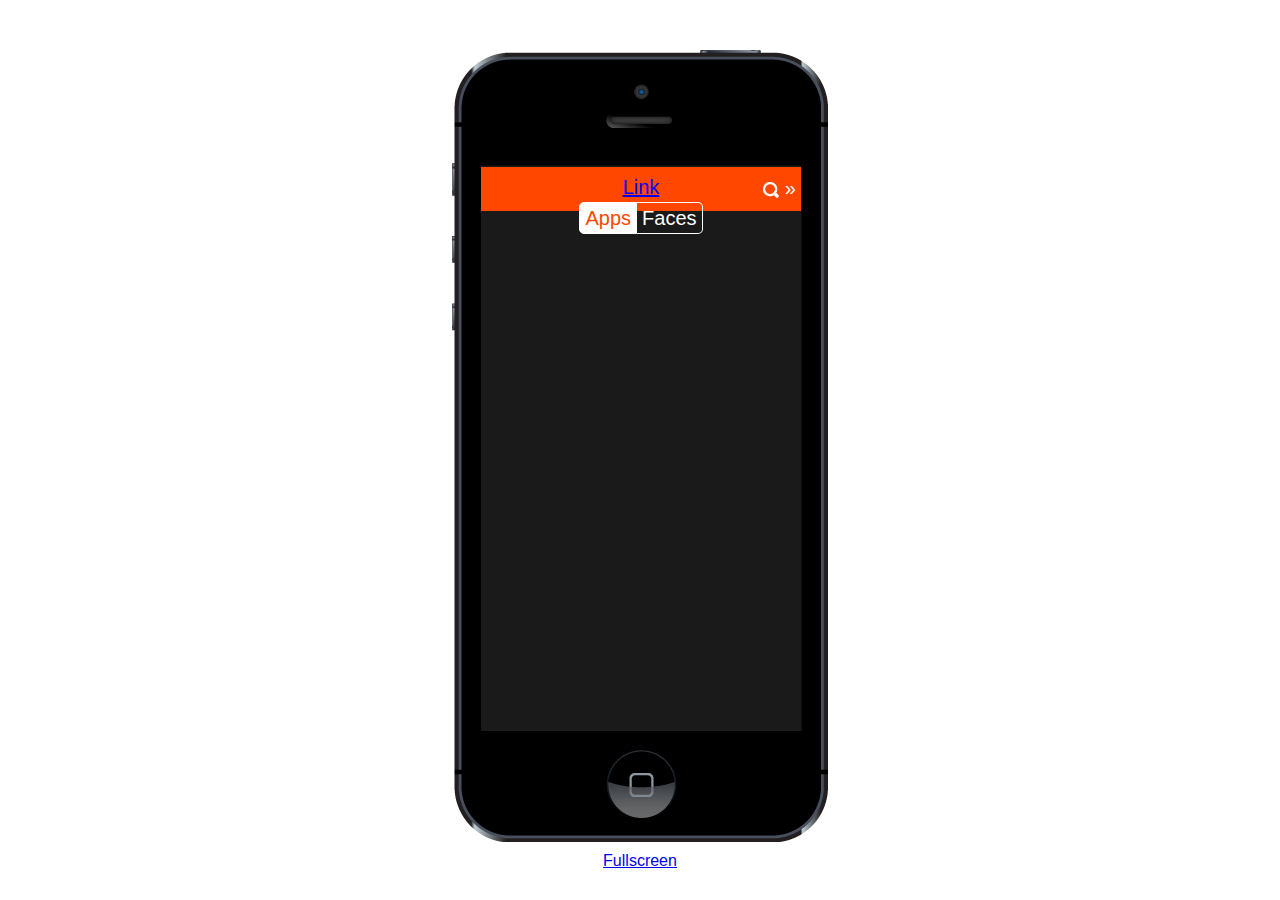
==== index.html @ 34b3b3ff "Broken initial commit" ====
<!DOCTYPE html>
<html>
<head>
<script type="text/javascript" src="http://ajax.googleapis.com/ajax/libs/jquery/1.8.0/jquery.min.js"></script>
<script type="text/javascript" src="faux_pas.js"></script>
<link rel="stylesheet" type="text/css" href="style.css">
<title>Pebble App Store</title>
</head>
<body>
<div class="iphone-frame">
<div class="iphone-header"><div class="header-link"><a href="#" target="_blank">Link</a></div><div class="header-area"><div class="apps active">Apps</div><div class="faces">Faces</div></div><div class="header-search"><img src="img/search.png" class="search-icon"/> &raquo;</div></div>
<iframe src="store_boot.html?access_token=0#/"></iframe>
</div>
<div class="footer"><a href="fullscreen.html">Fullscreen</a></div>
<script>
		  (function(i,s,o,g,r,a,m){i['GoogleAnalyticsObject']=r;i[r]=i[r]||function(){
		  (i[r].q=i[r].q||[]).push(arguments)},i[r].l=1*new Date();a=s.createElement(o),
		  m=s.getElementsByTagName(o)[0];a.async=1;a.src=g;m.parentNode.insertBefore(a,m)
		  })(window,document,'script','//www.google-analytics.com/analytics.js','ga');

		  ga('create', 'UA-49035672-1', 'cpfx.ca');
		  ga('send', 'pageview');
		</script>
</body>
</html>
---- style.css ----
body {
	margin: 0;
	padding: 0;
}

iframe {
	position: absolute;
	border: 0;
	width: 320px;
	height: 524px;
	left:29px;
	top:161px;
}

.fullscreen iframe {
	position: relative;
	width: 100%;
	height: 100%;
}

.fullscreen .footer {
	display: none;
}

.footer {
	position: absolute;
	right:0;
	left:0;
	margin-top:-40px;
	text-align: center;
	font-family:Arial;
}

.iphone-frame {
	position: relative;
	background-image:url('img/iPhone5.png');
	width:376px;
	height:792px;
	margin: 50px auto 50px auto;
}

.fullscreen .iphone-frame {
	background-image: none;
	width:100%;
	height:auto;
}

.iphone-header {
	position:absolute;
	height: 34px;
	background-color:#ff4700;
	color: white;
	font-family: Arial;
	width:310px;
	left:29px;
	top:117px;
	text-align: center;
	font-size:20px;
	line-height: 30px;
	padding: 5px;
}

.header-area {
	display: inline-block;
}

.header-area .apps, .header-area .faces {
	display: inline-block;
	border-radius:5px;
	border:1px solid white;
	padding: 0 5px;
	cursor: pointer;
}

.header-area .apps.active, .header-area .faces.active {
	background-color:white;
	color:#ff4700;
}

.header-area .apps {
	border-top-right-radius: 0;
	border-bottom-right-radius: 0;
}
.header-area .faces {
	border-left: none;
	border-top-left-radius: 0;
	border-bottom-left-radius: 0;
}

.header-back {
	position: absolute;
	left:5px;
	top:6px;
	cursor:pointer;
}

.header-search {
	position: absolute;
	top:6px;
	right:5px;
	cursor:pointer;
}

.search-icon {
	vertical-align: middle;
}
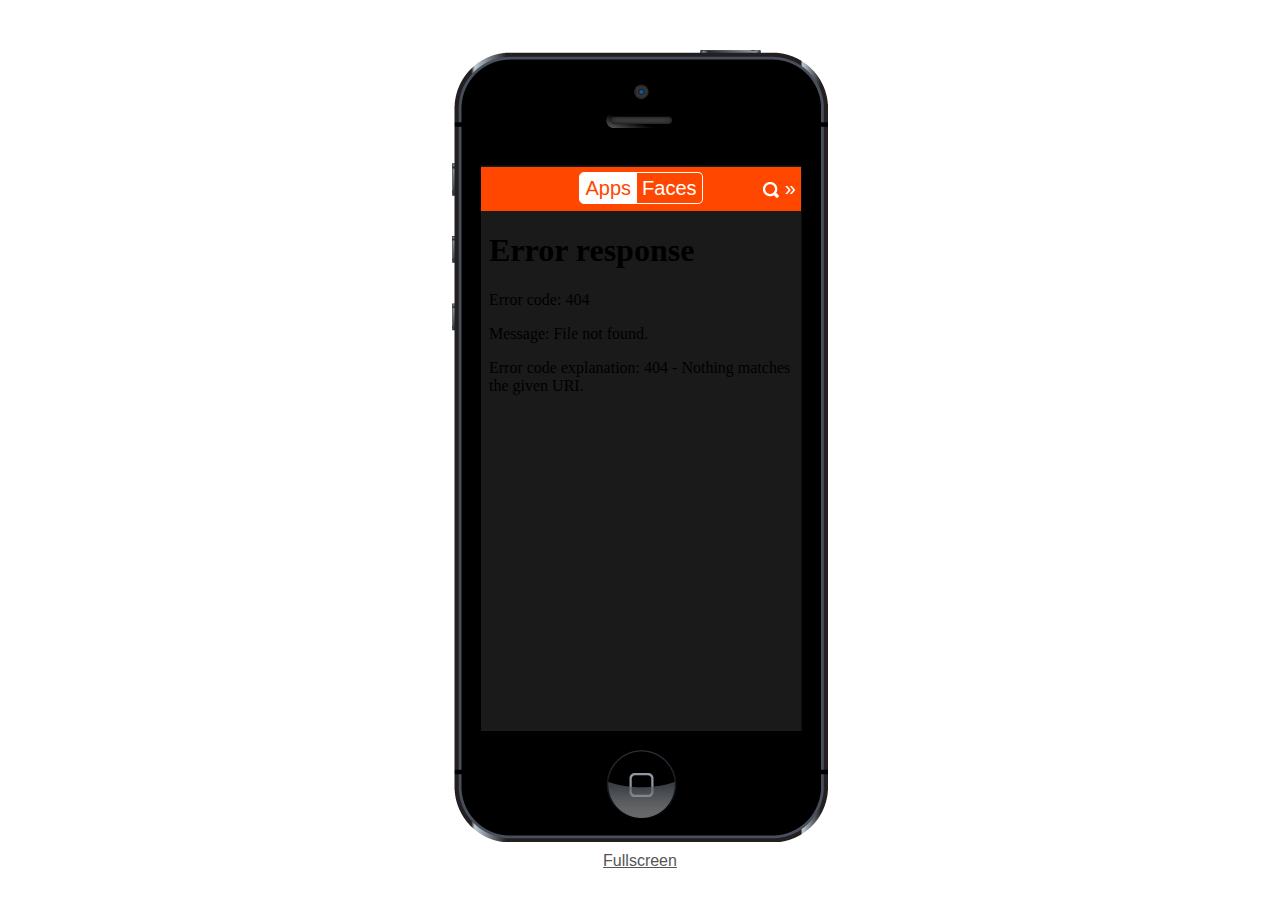
==== commit 828a3baf: "Update to new version of store" ====
--- a/index.html
+++ b/index.html
@@ -9,7 +9,7 @@
 <body>
 <div class="iphone-frame">
 <div class="iphone-header"><div class="header-link"><a href="#" target="_blank">Link</a></div><div class="header-area"><div class="apps active">Apps</div><div class="faces">Faces</div></div><div class="header-search"><img src="img/search.png" class="search-icon"/> &raquo;</div></div>
-<iframe src="store_boot.html?access_token=0#/"></iframe>
+<iframe src="store"></iframe>
 </div>
 <div class="footer"><a href="fullscreen.html">Fullscreen</a></div>
 <script>
--- a/style.css
+++ b/style.css
@@ -1,6 +1,7 @@
 body {
 	margin: 0;
 	padding: 0;
+	width: 100%;
 }
 
 iframe {
@@ -60,6 +61,13 @@
 	padding: 5px;
 }
 
+.fullscreen .iphone-header {
+	left:0;
+	right:0;
+	top:0;
+	width: auto;
+}
+
 .header-area {
 	display: inline-block;
 }
@@ -94,6 +102,17 @@
 	cursor:pointer;
 }
 
+.header-link a {
+	position: absolute;
+	left: 5px;
+	top: 6px;
+	color: white;
+}
+
+.header-link {
+	display: none;
+}
+
 .header-search {
 	position: absolute;
 	top:6px;
@@ -103,4 +122,8 @@
 
 .search-icon {
 	vertical-align: middle;
+}
+
+.footer a {
+	color: #555;
 }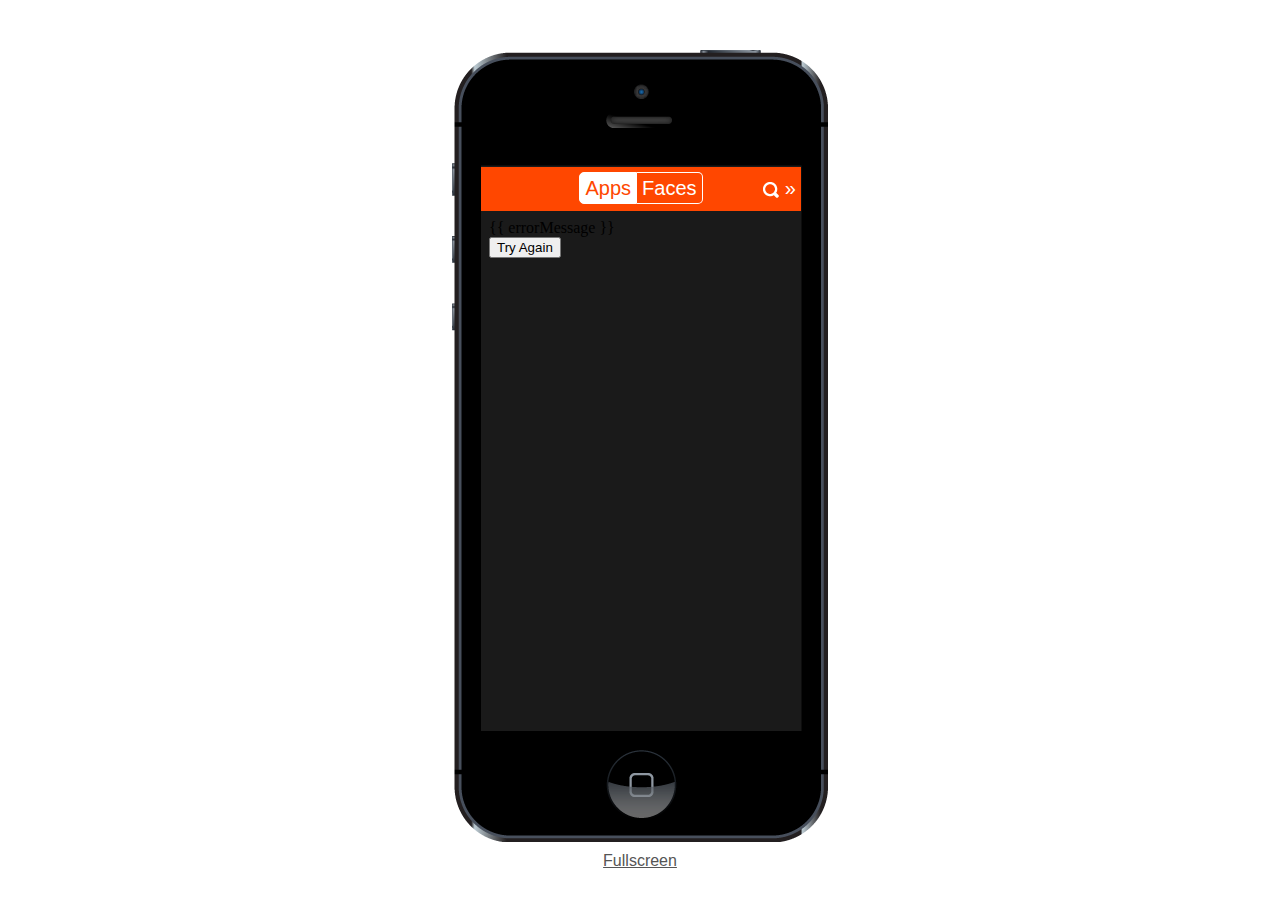
==== commit 7b1bdcc8: "Add PBW link" ====
--- a/index.html
+++ b/index.html
@@ -8,8 +8,8 @@
 </head>
 <body>
 <div class="iphone-frame">
-<div class="iphone-header"><div class="header-link"><a href="#" target="_blank">Link</a></div><div class="header-area"><div class="apps active">Apps</div><div class="faces">Faces</div></div><div class="header-search"><img src="img/search.png" class="search-icon"/> &raquo;</div></div>
-<iframe src="store"></iframe>
+<div class="iphone-header"><div class="header-link"><a href="#" target="_blank" class="link">Link</a> <a href="#" target="_blank" class="pbw">PBW</a></div><div class="header-area"><div class="apps active">Apps</div><div class="faces">Faces</div></div><div class="header-search"><img src="img/search.png" class="search-icon"/> &raquo;</div></div>
+<iframe src="store_boot.html?access_token=0#/"></iframe>
 </div>
 <div class="footer"><a href="fullscreen.html">Fullscreen</a></div>
 <script>
--- a/style.css
+++ b/style.css
@@ -102,14 +102,15 @@
 	cursor:pointer;
 }
 
-.header-link a {
+.header-link {
 	position: absolute;
 	left: 5px;
 	top: 6px;
-	color: white;
+	font-size: 80%;
 }
 
-.header-link {
+.header-link a {
+	color: white;
 	display: none;
 }
 
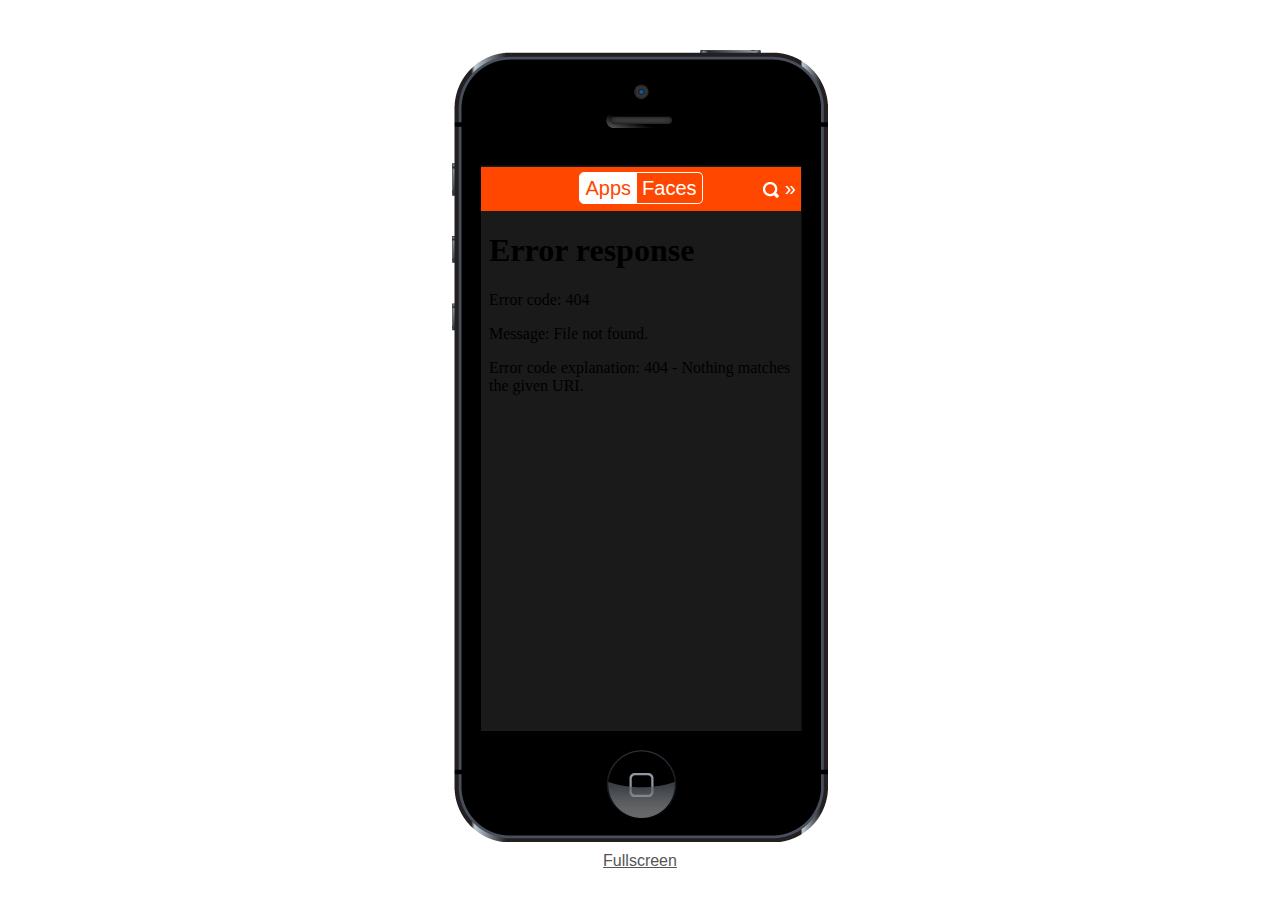
==== commit c70b4cec: "Make it go on new app store" ====
--- a/index.html
+++ b/index.html
@@ -1,25 +1,36 @@
 <!DOCTYPE html>
 <html>
-<head>
-<script type="text/javascript" src="http://ajax.googleapis.com/ajax/libs/jquery/1.8.0/jquery.min.js"></script>
-<script type="text/javascript" src="faux_pas.js"></script>
-<link rel="stylesheet" type="text/css" href="style.css">
-<title>Pebble App Store</title>
-</head>
-<body>
-<div class="iphone-frame">
-<div class="iphone-header"><div class="header-link"><a href="#" target="_blank" class="link">Link</a> <a href="#" target="_blank" class="pbw">PBW</a></div><div class="header-area"><div class="apps active">Apps</div><div class="faces">Faces</div></div><div class="header-search"><img src="img/search.png" class="search-icon"/> &raquo;</div></div>
-<iframe src="store_boot.html?access_token=0#/"></iframe>
-</div>
-<div class="footer"><a href="fullscreen.html">Fullscreen</a></div>
-<script>
-		  (function(i,s,o,g,r,a,m){i['GoogleAnalyticsObject']=r;i[r]=i[r]||function(){
-		  (i[r].q=i[r].q||[]).push(arguments)},i[r].l=1*new Date();a=s.createElement(o),
-		  m=s.getElementsByTagName(o)[0];a.async=1;a.src=g;m.parentNode.insertBefore(a,m)
-		  })(window,document,'script','//www.google-analytics.com/analytics.js','ga');
+    <head>
+        <script type="text/javascript" src="http://ajax.googleapis.com/ajax/libs/jquery/1.8.0/jquery.min.js"></script>
+        <script type="text/javascript" src="faux_pas.js"></script>
+        <link rel="stylesheet" type="text/css" href="style.css">
+        <title>Pebble App Store</title>
+    </head>
+    <body>
+        <div class="iphone-frame">
+            <div class="iphone-header">
+                <div class="header-link">
+                    <a href="#" target="_blank" class="link">Link</a>
+                    <a href="#" target="_blank" class="pbw">PBW</a>
+                </div>
+                <div class="header-area">
+                    <div class="apps active">Apps</div><div class="faces">Faces</div>
+                </div>
+                <div class="header-search">
+                    <img src="img/search.png" class="search-icon"/> &raquo;
+                </div>
+            </div>
+            <iframe src="en_US/?platform=pas"></iframe>
+        </div>
+        <div class="footer"><a href="fullscreen.html">Fullscreen</a></div>
+        <script>
+            (function(i,s,o,g,r,a,m){i['GoogleAnalyticsObject']=r;i[r]=i[r]||function(){
+            (i[r].q=i[r].q||[]).push(arguments)},i[r].l=1*new Date();a=s.createElement(o),
+            m=s.getElementsByTagName(o)[0];a.async=1;a.src=g;m.parentNode.insertBefore(a,m)
+            })(window,document,'script','//www.google-analytics.com/analytics.js','ga');
 
-		  ga('create', 'UA-49035672-1', 'cpfx.ca');
-		  ga('send', 'pageview');
-		</script>
-</body>
-</html>+            ga('create', 'UA-49035672-1', 'cpfx.ca');
+            ga('send', 'pageview');
+        </script>
+    </body>
+</html>
--- a/style.css
+++ b/style.css
@@ -9,8 +9,8 @@
 	border: 0;
 	width: 320px;
 	height: 524px;
-	left:29px;
-	top:161px;
+	left: 29px;
+	top: 161px;
 }
 
 .fullscreen iframe {
@@ -25,46 +25,46 @@
 
 .footer {
 	position: absolute;
-	right:0;
-	left:0;
-	margin-top:-40px;
+	right: 0;
+	left: 0;
+	margin-top: -40px;
 	text-align: center;
 	font-family:Arial;
 }
 
 .iphone-frame {
 	position: relative;
-	background-image:url('img/iPhone5.png');
-	width:376px;
-	height:792px;
+	background-image: url('img/iPhone5.png');
+	width: 376px;
+	height: 792px;
 	margin: 50px auto 50px auto;
 }
 
 .fullscreen .iphone-frame {
 	background-image: none;
-	width:100%;
-	height:auto;
+	width: 100%;
+	height: auto;
 }
 
 .iphone-header {
-	position:absolute;
+	position: absolute;
 	height: 34px;
-	background-color:#ff4700;
+	background-color: #ff4700;
 	color: white;
 	font-family: Arial;
-	width:310px;
-	left:29px;
-	top:117px;
+	width: 310px;
+	left: 29px;
+	top: 117px;
 	text-align: center;
-	font-size:20px;
+	font-size: 20px;
 	line-height: 30px;
 	padding: 5px;
 }
 
 .fullscreen .iphone-header {
-	left:0;
-	right:0;
-	top:0;
+	left: 0;
+	right: 0;
+	top: 0;
 	width: auto;
 }
 
@@ -74,8 +74,8 @@
 
 .header-area .apps, .header-area .faces {
 	display: inline-block;
-	border-radius:5px;
-	border:1px solid white;
+	border-radius: 5px;
+	border: 1px solid white;
 	padding: 0 5px;
 	cursor: pointer;
 }
@@ -97,8 +97,8 @@
 
 .header-back {
 	position: absolute;
-	left:5px;
-	top:6px;
+	left: 5px;
+	top: 6px;
 	cursor:pointer;
 }
 
@@ -127,4 +127,4 @@
 
 .footer a {
 	color: #555;
-}+}
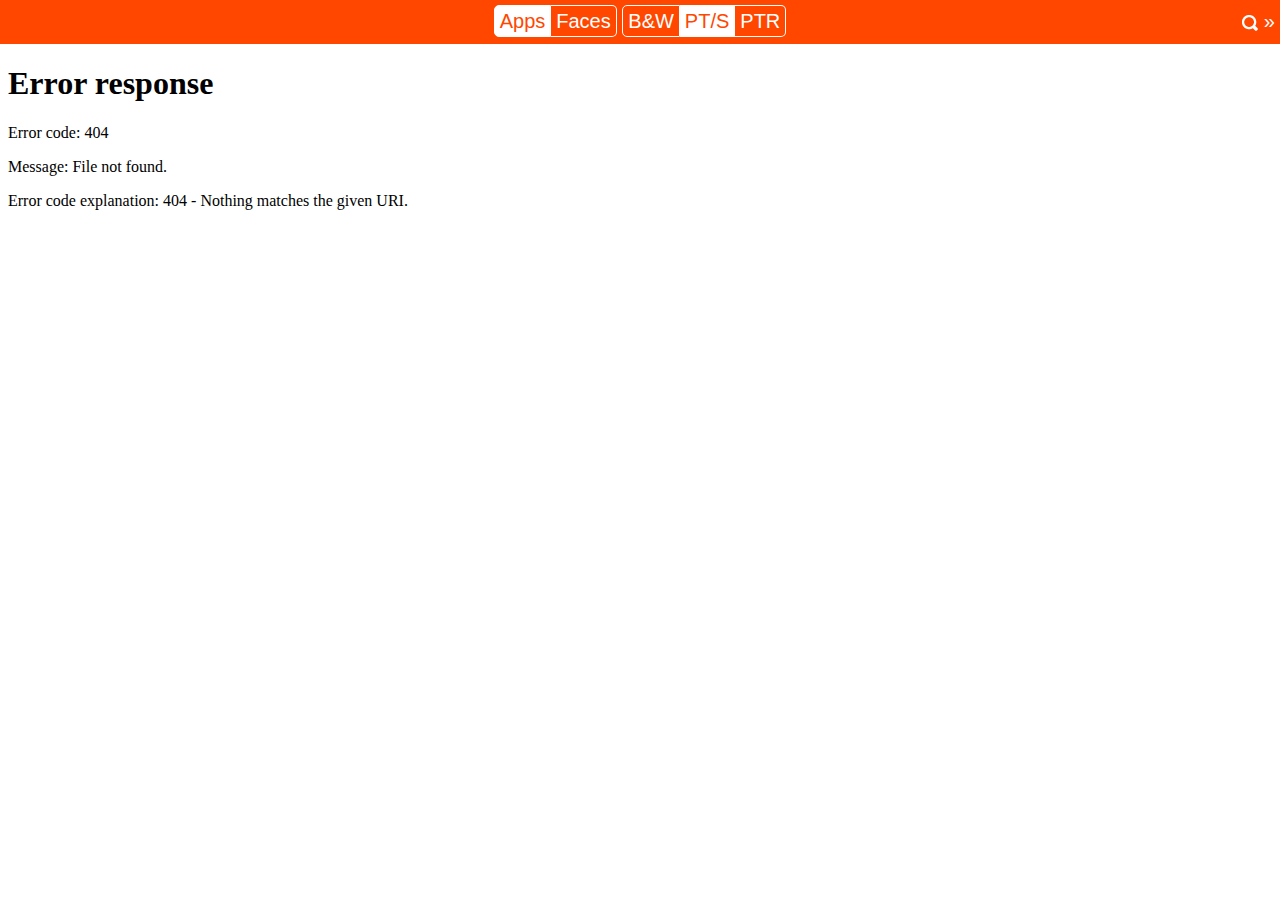
==== commit 7947b2eb: "Add platform switcher, make fullscreen mode the only mode" ====
--- a/index.html
+++ b/index.html
@@ -1,36 +1,7 @@
 <!DOCTYPE html>
 <html>
-    <head>
-        <script type="text/javascript" src="http://ajax.googleapis.com/ajax/libs/jquery/1.8.0/jquery.min.js"></script>
-        <script type="text/javascript" src="faux_pas.js"></script>
-        <link rel="stylesheet" type="text/css" href="style.css">
-        <title>Pebble App Store</title>
-    </head>
-    <body>
-        <div class="iphone-frame">
-            <div class="iphone-header">
-                <div class="header-link">
-                    <a href="#" target="_blank" class="link">Link</a>
-                    <a href="#" target="_blank" class="pbw">PBW</a>
-                </div>
-                <div class="header-area">
-                    <div class="apps active">Apps</div><div class="faces">Faces</div>
-                </div>
-                <div class="header-search">
-                    <img src="img/search.png" class="search-icon"/> &raquo;
-                </div>
-            </div>
-            <iframe src="en_US/?platform=pas"></iframe>
-        </div>
-        <div class="footer"><a href="fullscreen.html">Fullscreen</a></div>
-        <script>
-            (function(i,s,o,g,r,a,m){i['GoogleAnalyticsObject']=r;i[r]=i[r]||function(){
-            (i[r].q=i[r].q||[]).push(arguments)},i[r].l=1*new Date();a=s.createElement(o),
-            m=s.getElementsByTagName(o)[0];a.async=1;a.src=g;m.parentNode.insertBefore(a,m)
-            })(window,document,'script','//www.google-analytics.com/analytics.js','ga');
-
-            ga('create', 'UA-49035672-1', 'cpfx.ca');
-            ga('send', 'pageview');
-        </script>
-    </body>
+    <frameset rows="44px,*" frameborder="0" border="0" framespacing="0">
+        <frame src="fullscreen_nav.html" name="nav_frame">
+        <frame src="en_US/?platform=pas&amp;pebble_color=12" name="store_frame">
+    </frameset>
 </html>
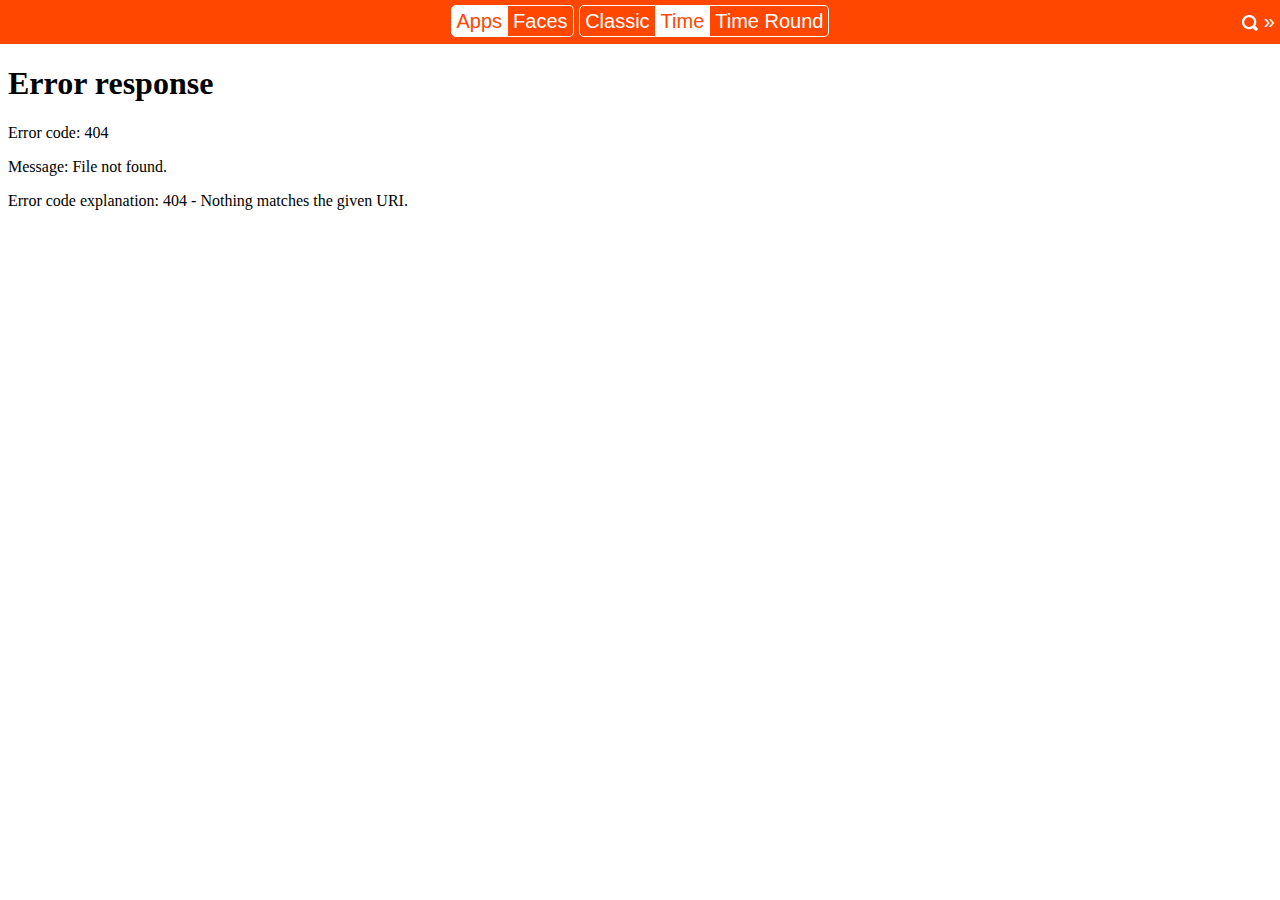
==== commit c91c54a9: "Better meta tags for frameset" ====
--- a/index.html
+++ b/index.html
@@ -1,5 +1,10 @@
 <!DOCTYPE html>
 <html>
+    <head>
+        <title>Pebble App Store - Discover new apps &amp; faces for your Pebble Smartwatch</title>
+        <meta name="description" content="Browse apps and watchfaces for the Pebble smartwatch" />
+        <meta name="keywords" content="pebble,watch,smart,smartwatch,face,watchface,apps,app store,store,appstore,customize" />
+    </head>
     <frameset rows="44px,*" frameborder="0" border="0" framespacing="0">
         <frame src="fullscreen_nav.html" name="nav_frame">
         <frame src="en_US/?platform=pas&amp;pebble_color=12" name="store_frame">
